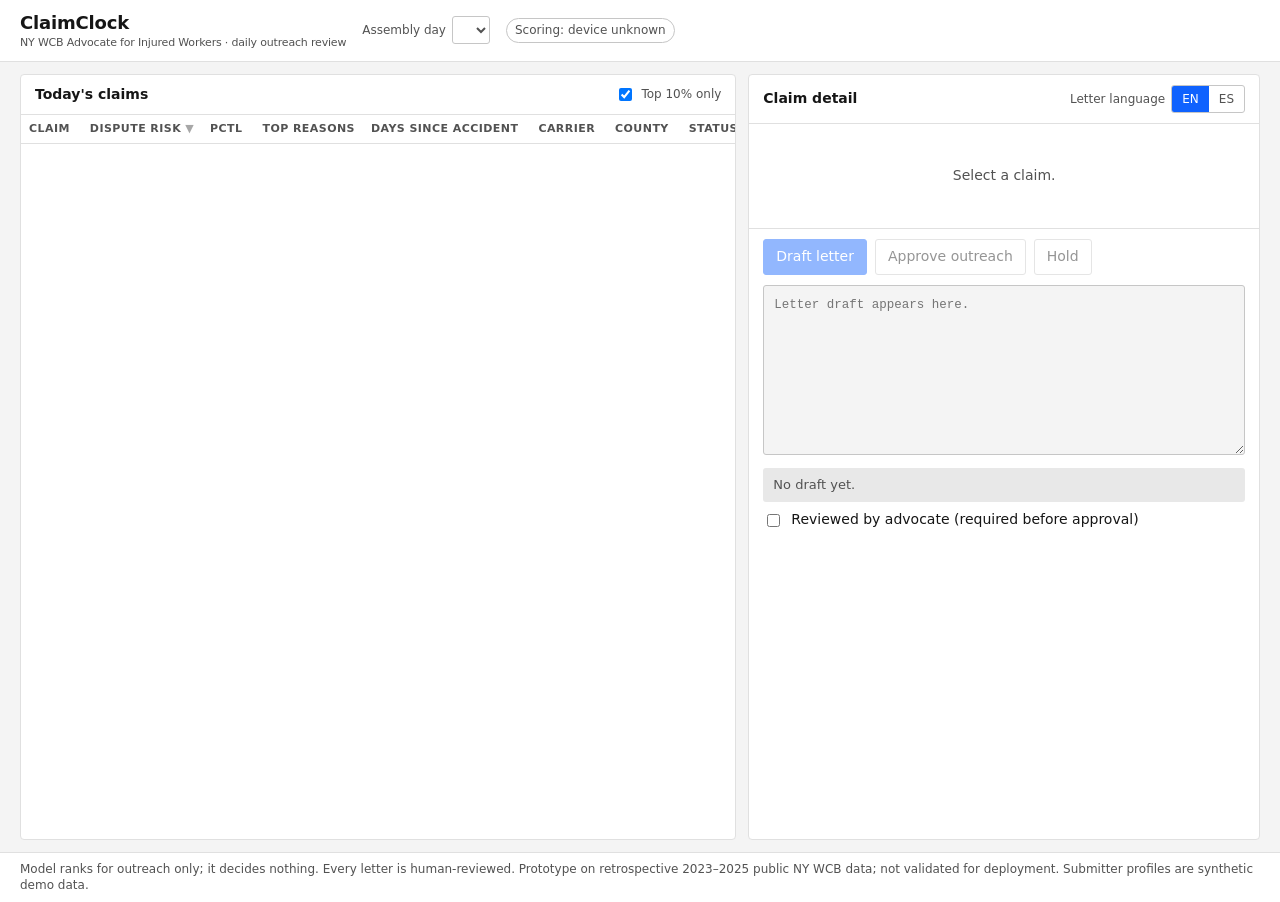
==== c_product/static/index.html @ f4f44a83 "Stream B/C: torch MLP for NNPA serving, scores.csv export, benchmark, Granite call, letter + post-ch" ====
<!doctype html>
<html lang="en">
<head>
<meta charset="utf-8">
<meta name="viewport" content="width=device-width, initial-scale=1">
<title>ClaimClock</title>
<style>
:root{
  --bg:#f4f4f4;--panel:#fff;--ink:#161616;--muted:#525252;--line:#e0e0e0;--line2:#c6c6c6;
  --accent:#0f62fe;--accent-ink:#fff;--flag:#da1e28;--flag-bg:#fff1f1;--ok:#198038;--ok-bg:#defbe6;
  --warn:#8a3800;--warn-bg:#fff8e1;--hold:#6929c4;--hold-bg:#f6f2ff;--chip:#e8e8e8;--focus:#0f62fe;
  font-family:"IBM Plex Sans",system-ui,-apple-system,"Segoe UI",Roboto,Helvetica,Arial,sans-serif;
}
@media (prefers-color-scheme:dark){:root{
  --bg:#161616;--panel:#262626;--ink:#f4f4f4;--muted:#a8a8a8;--line:#393939;--line2:#525252;
  --accent:#78a9ff;--accent-ink:#000;--flag:#ff8389;--flag-bg:#3b1a1c;--ok:#42be65;--ok-bg:#163a22;
  --warn:#f1c21b;--warn-bg:#3a2f00;--hold:#be95ff;--hold-bg:#2b1f45;--chip:#393939;--focus:#78a9ff;
}}
*{box-sizing:border-box}
html,body{margin:0;background:var(--bg);color:var(--ink);font-size:14px;line-height:1.4}
button,select,input,textarea{font:inherit;color:inherit}
:focus-visible{outline:2px solid var(--focus);outline-offset:2px}
header{display:flex;align-items:center;gap:16px;padding:10px 20px;background:var(--panel);border-bottom:1px solid var(--line);flex-wrap:wrap}
.brand{font-weight:600;font-size:18px;letter-spacing:-.01em}
.brand small{display:block;font-weight:400;font-size:11px;color:var(--muted)}
label.sel{display:flex;align-items:center;gap:6px;color:var(--muted);font-size:12px}
select{padding:5px 8px;border:1px solid var(--line2);background:var(--panel);border-radius:3px}
.badge{font-size:12px;padding:3px 8px;border:1px solid var(--line2);border-radius:999px;color:var(--muted);white-space:nowrap}
.badge b{color:var(--ink);font-weight:600}
.progress{margin-left:auto;display:flex;gap:6px;align-items:center;font-size:12px;color:var(--muted)}
.progress span{padding:3px 10px;border-radius:3px;font-weight:600;color:var(--ink);background:var(--chip)}
.progress .ap{background:var(--ok-bg);color:var(--ok)} .progress .hd{background:var(--hold-bg);color:var(--hold)}
main{display:grid;grid-template-columns:minmax(560px,7fr) minmax(420px,5fr);gap:12px;padding:12px 20px;min-height:calc(100vh - 110px)}
@media (max-width:1000px){main{grid-template-columns:1fr}}
section.panel{background:var(--panel);border:1px solid var(--line);border-radius:4px;display:flex;flex-direction:column;min-width:0}
.ph{display:flex;align-items:center;gap:10px;padding:10px 14px;border-bottom:1px solid var(--line)}
.ph h2{font-size:14px;font-weight:600;margin:0}
.ph .n{color:var(--muted);font-size:12px}
.ph label{margin-left:auto;font-size:12px;color:var(--muted);display:flex;gap:6px;align-items:center}
.tbl{overflow:auto;max-height:calc(100vh - 180px)}
table{width:100%;border-collapse:collapse;font-variant-numeric:tabular-nums}
th,td{text-align:left;padding:6px 8px;border-bottom:1px solid var(--line);vertical-align:top;white-space:nowrap}
th{position:sticky;top:0;background:var(--panel);font-size:11px;text-transform:uppercase;letter-spacing:.04em;color:var(--muted);z-index:1}
th button{all:unset;cursor:pointer;display:inline-flex;gap:4px;align-items:center}
th button:focus-visible{outline:2px solid var(--focus)}
th .dir{opacity:.5}
tbody tr{cursor:pointer}
tbody tr:hover{background:color-mix(in srgb,var(--accent) 7%,transparent)}
tbody tr[aria-selected="true"]{background:color-mix(in srgb,var(--accent) 14%,transparent);box-shadow:inset 3px 0 0 var(--accent)}
td.score{font-weight:600;font-size:15px}
td.score .bar{display:inline-block;height:6px;width:40px;background:var(--chip);border-radius:3px;margin-left:8px;vertical-align:middle;overflow:hidden}
td.score .bar i{display:block;height:100%;background:var(--accent)}
tr.flag td.score .bar i{background:var(--flag)}
.tag{display:inline-block;font-size:11px;padding:1px 6px;border-radius:3px;font-weight:600}
.tag.flag{background:var(--flag-bg);color:var(--flag)} .tag.ap{background:var(--ok-bg);color:var(--ok)} .tag.hd{background:var(--hold-bg);color:var(--hold)}
.tag.syn{background:var(--warn-bg);color:var(--warn);font-weight:500}
.chips{white-space:normal;min-width:260px}
.chip{display:inline-block;white-space:nowrap;font-size:11px;background:var(--chip);padding:1px 7px;border-radius:999px;margin:1px 3px 1px 0;color:var(--ink)}
.muted{color:var(--muted)}
.detail{padding:12px 14px;overflow:auto}
.detail h3{font-size:12px;text-transform:uppercase;letter-spacing:.04em;color:var(--muted);margin:10px 0 4px;display:flex;gap:8px;align-items:center}
.detail h3:first-child{margin-top:0}
dl{display:grid;grid-template-columns:max-content 1fr max-content 1fr;gap:3px 14px;margin:0}
@media (max-width:1400px){.detail dd{min-width:0;overflow-wrap:anywhere}}
dt{color:var(--muted)} dd{margin:0}
.claimhead{display:flex;align-items:baseline;gap:12px;flex-wrap:wrap;margin-bottom:4px}
.claimhead .big{font-size:22px;font-weight:600}
.evidence{border:1px dashed var(--line2);border-radius:4px;padding:8px 10px;margin-top:4px;font-size:13px}
.evidence.has{border-style:solid;background:var(--warn-bg);color:var(--warn)}
.actions{display:flex;gap:8px;align-items:center;flex-wrap:wrap;padding:10px 14px;border-top:1px solid var(--line)}
.btn{padding:7px 12px;border:1px solid var(--line2);background:var(--panel);border-radius:3px;cursor:pointer}
.btn.primary{background:var(--accent);color:var(--accent-ink);border-color:var(--accent)}
.btn:disabled{opacity:.45;cursor:not-allowed}
.seg{display:inline-flex;border:1px solid var(--line2);border-radius:3px;overflow:hidden}
.seg button{all:unset;padding:5px 10px;cursor:pointer;font-size:12px}
.seg button[aria-pressed="true"]{background:var(--accent);color:var(--accent-ink)}
.seg button:focus-visible{outline:2px solid var(--focus);outline-offset:-2px}
.letter{padding:0 14px 12px}
.letter textarea{width:100%;min-height:170px;resize:vertical;padding:10px;border:1px solid var(--line2);border-radius:3px;background:var(--bg);font-family:"IBM Plex Mono",ui-monospace,Menlo,Consolas,monospace;font-size:12.5px;line-height:1.5}
.letter .caret::after{content:"▍";animation:blink 1s steps(2) infinite;color:var(--accent)}
@keyframes blink{50%{opacity:0}}
.check{margin-top:8px;padding:8px 10px;border-radius:3px;font-size:13px}
.check.pass{background:var(--ok-bg);color:var(--ok)} .check.fail{background:var(--flag-bg);color:var(--flag)} .check.wait{background:var(--chip);color:var(--muted)}
.check ul{margin:4px 0 0 18px;padding:0}
.review{display:flex;gap:8px;align-items:center;margin-top:8px}
footer{padding:8px 20px;font-size:12px;color:var(--muted);border-top:1px solid var(--line);background:var(--panel)}
.empty{padding:30px;color:var(--muted);text-align:center}
.sr{position:absolute;left:-9999px}
</style>
</head>
<body>
<header>
  <div class="brand">ClaimClock<small>NY WCB Advocate for Injured Workers · daily outreach review</small></div>
  <label class="sel">Assembly day <select id="day" aria-label="Assembly day"></select></label>
  <span class="badge" id="device">Scoring: …</span>
  <span class="badge" id="recall" hidden></span>
  <div class="progress" aria-live="polite" id="progress"></div>
</header>

<main>
  <section class="panel" aria-labelledby="qh">
    <div class="ph"><h2 id="qh">Today's claims</h2><span class="n" id="qn"></span>
      <label><input type="checkbox" id="onlyflag" checked> Top 10% only</label></div>
    <div class="tbl">
      <table id="queue">
        <thead><tr>
          <th><button data-k="claim_id">Claim <span class="dir"></span></button></th>
          <th><button data-k="score">Dispute risk <span class="dir">▼</span></button></th>
          <th><button data-k="rank_pct">Pctl <span class="dir"></span></button></th>
          <th>Top reasons</th>
          <th><button data-k="days_accident_to_assembly">Days since accident <span class="dir"></span></button></th>
          <th><button data-k="carrier_type">Carrier <span class="dir"></span></button></th>
          <th><button data-k="county">County <span class="dir"></span></button></th>
          <th>Status</th>
        </tr></thead>
        <tbody></tbody>
      </table>
      <div class="empty" id="qempty" hidden>No claims for this day.</div>
    </div>
  </section>

  <section class="panel" aria-labelledby="dh">
    <div class="ph"><h2 id="dh">Claim detail</h2><span class="n" id="dstatus"></span>
      <label>Letter language
        <span class="seg" role="group" aria-label="Letter language">
          <button type="button" data-lang="en" aria-pressed="true">EN</button>
          <button type="button" data-lang="es" aria-pressed="false">ES</button>
        </span></label></div>
    <div class="detail" id="detail"><div class="empty">Select a claim.</div></div>
    <div class="actions">
      <button class="btn primary" id="draft" type="button" disabled>Draft letter</button>
      <button class="btn" id="approve" type="button" disabled title="Requires advocate review">Approve outreach</button>
      <button class="btn" id="hold" type="button" disabled>Hold</button>
      <span class="muted" id="hint"></span>
    </div>
    <div class="letter">
      <label for="lt" class="sr">Letter draft</label>
      <textarea id="lt" aria-live="polite" aria-busy="false" spellcheck="false" placeholder="Letter draft appears here."></textarea>
      <div class="check wait" id="check" role="status">No draft yet.</div>
      <div class="review">
        <input type="checkbox" id="reviewed"><label for="reviewed">Reviewed by advocate (required before approval)</label>
      </div>
    </div>
  </section>
</main>

<footer>Model ranks for outreach only; it decides nothing. Every letter is human-reviewed. Prototype on retrospective 2023–2025 public NY WCB data; not validated for deployment. Submitter profiles are synthetic demo data.</footer>

<script>
const $ = s => document.querySelector(s);
const esc = s => String(s ?? "").replace(/[&<>"]/g, c => ({"&":"&amp;","<":"&lt;",">":"&gt;",'"':"&quot;"}[c]));
const api = (p, o) => fetch(p, o).then(r => r.json());
const state = { rows: [], sel: null, lang: "en", sortK: "score", sortDir: -1,
  decisions: {}, letters: {}, checks: {}, reviewed: {}, abort: null };

/* ---------- header ---------- */
api("/api/meta").then(m => {
  const dev = (m.benchmark?.device || m.device || "").toLowerCase();
  $("#device").innerHTML = dev.includes("nnpa") ? "Scored on <b>IBM Telum (NNPA)</b>" : dev ? `Scored on <b>${esc(dev.toUpperCase())}</b>` : "Scoring: <b>device unknown</b>";
  const r = m.validation?.recall_at_10pct ?? m.test?.recall_at_10pct;
  if (r != null) { const which = m.validation?.recall_at_10pct != null ? "Validation" : "Test";
    $("#recall").innerHTML = `${which} recall@10%: <b>${(r*100).toFixed(1)}%</b>`; $("#recall").hidden = false; }
}).catch(() => $("#device").textContent = "Scoring: device unknown");

api("/api/days").then(days => {
  $("#day").innerHTML = days.map(d => `<option value="${d.date}">${d.date} · ${d.claims} claims, ${d.flagged} flagged</option>`).join("");
  loadDay();
});
$("#day").onchange = loadDay;
$("#onlyflag").onchange = renderQueue;

async function loadDay() {
  const q = await api("/api/queue?date=" + $("#day").value);
  state.rows = q.rows; state.sel = null;
  $("#qn").textContent = `${q.claims} assembled · ${q.flagged} in top 10%`;
  renderQueue();
  const first = visibleRows()[0];
  if (first) select(first.claim_id);   // pre-start the letter so the demo shows one within seconds
}

/* ---------- queue ---------- */
function visibleRows() {
  const k = state.sortK, d = state.sortDir;
  const num = v => (v === "" || v == null || isNaN(+v)) ? -Infinity : +v;
  const rows = state.rows.filter(r => !$("#onlyflag").checked || r.flagged);
  return rows.sort((a, b) => {
    const x = ["score","rank_pct","days_accident_to_assembly"].includes(k) ? num(a[k]) - num(b[k]) : String(a[k]).localeCompare(String(b[k]));
    return (x || b.score - a.score) * (x ? d : 1);
  });
}
document.querySelectorAll("th button").forEach(b => b.onclick = () => {
  const k = b.dataset.k;
  state.sortDir = state.sortK === k ? -state.sortDir : (k === "score" || k === "rank_pct" ? -1 : 1);
  state.sortK = k;
  document.querySelectorAll("th .dir").forEach(d => d.textContent = "");
  b.querySelector(".dir").textContent = state.sortDir < 0 ? "▼" : "▲";
  renderQueue();
});
function statusTag(id) {
  const d = state.decisions[id];
  return d === "approved" ? '<span class="tag ap">Approved</span>' : d === "held" ? '<span class="tag hd">Held</span>' : '<span class="muted">Pending</span>';
}
function renderQueue() {
  const rows = visibleRows();
  $("#qempty").hidden = rows.length > 0;
  $("#queue tbody").innerHTML = rows.map(r => `
    <tr data-id="${esc(r.claim_id)}" class="${r.flagged ? "flag" : ""}" tabindex="0" aria-selected="${r.claim_id === state.sel}">
      <td>${esc(r.claim_id)} ${r.flagged ? '<span class="tag flag">Top 10%</span>' : ""}</td>
      <td class="score">${(r.score*100).toFixed(1)}%<span class="bar" aria-hidden="true"><i style="width:${Math.min(100, r.score*100)}%"></i></span></td>
      <td>${(+r.rank_pct).toFixed(0)}</td>
      <td class="chips">${[r.top1, r.top2, r.top3].filter(Boolean).map(t => `<span class="chip">${esc(t)}</span>`).join("") || '<span class="muted">—</span>'}</td>
      <td>${r.days_accident_to_assembly === "" ? '<span class="muted">—</span>' : Math.round(+r.days_accident_to_assembly)}</td>
      <td>${esc(r.carrier_type)}</td>
      <td>${esc(r.county)}</td>
      <td>${statusTag(r.claim_id)}</td></tr>`).join("");
  renderProgress();
}
$("#queue tbody").addEventListener("click", e => { const tr = e.target.closest("tr"); if (tr) select(tr.dataset.id); });
$("#queue tbody").addEventListener("keydown", e => { if (e.key === "Enter" || e.key === " ") { const tr = e.target.closest("tr"); if (tr) { e.preventDefault(); select(tr.dataset.id); } } });
function renderProgress() {
  const ids = state.rows.filter(r => r.flagged).map(r => r.claim_id);
  const n = k => ids.filter(id => state.decisions[id] === k).length;
  const ap = n("approved"), hd = n("held");
  $("#progress").innerHTML = `Top-10% review <span class="ap">${ap} approved</span><span class="hd">${hd} held</span><span>${ids.length - ap - hd} pending</span>`;
}

/* ---------- detail ---------- */
async function select(id) {
  state.sel = id;
  document.querySelectorAll("#queue tbody tr").forEach(tr => tr.setAttribute("aria-selected", tr.dataset.id === id));
  const c = await api("/api/claim?id=" + encodeURIComponent(id));
  if (state.sel !== id) return;
  const s = c.submitter, w = c.words;
  const d = v => (v === "" || v == null) ? "—" : v;
  $("#detail").innerHTML = `
    <div class="claimhead"><span class="big">${(c.score*100).toFixed(1)}% dispute risk</span>
      <span class="muted">percentile ${(+c.rank_pct).toFixed(0)} · typical lead ≈ ${d(c.lead_days_est)} days</span>
      ${c.flagged ? '<span class="tag flag">Top 10%</span>' : ""}</div>
    <div class="chips">${[c.top1, c.top2, c.top3].filter(Boolean).map(t => `<span class="chip">${esc(t)}</span>`).join("")}</div>
    <h3>Submitter <span class="tag syn">Synthetic demo profile</span></h3>
    <dl><dt>Name</dt><dd>${esc(s.name)}</dd><dt>Age band</dt><dd>${esc(s.age_band)}</dd><dt>Occupation</dt><dd>${esc(s.occupation)}</dd>
      <dt>Preferred language</dt><dd>${s.language === "es" ? "Spanish" : "English"}</dd><dt>Contact preference</dt><dd>${esc(s.contact)}</dd></dl>
    <h3>Background</h3>
    <dl><dt>Employer industry</dt><dd>${esc(w.industry)}</dd><dt>County</dt><dd>${esc(d(c.county))}</dd><dt>Carrier type</dt><dd>${esc(d(c.carrier_type))}</dd>
      <dt>Accident to filing</dt><dd>${c.days_accident_to_assembly === "" ? "—" : Math.round(+c.days_accident_to_assembly) + " days"}</dd>
      <dt>Prior claims</dt><dd>${esc(s.prior_claims)}</dd></dl>
    <h3>Claim submission</h3>
    <dl><dt>Nature of injury</dt><dd>${esc(w.nature)}</dd><dt>Body part</dt><dd>${esc(w.body_part)}</dd><dt>Cause</dt><dd>${esc(w.cause)}</dd>
      <dt>Accident date</dt><dd>${d(w.accident_date)}</dd><dt>Assembly date</dt><dd>${esc(c.assembly_date)}</dd><dt>Claim ID</dt><dd>${esc(c.claim_id)}</dd></dl>
    <div class="evidence ${s.fall_video ? "has" : ""}">Evidence · ${s.fall_video
      ? "<b>Fall video analyzed:</b> fall from standing, sideways landing, 0.6 s descent <span class='muted'>(separate fall-detection model, demo placeholder)</span>"
      : "Fall video: not submitted"}</div>`;
  showLetter();
  if (!state.letters[key()]) draft();
}
function key() { return state.sel + ":" + state.lang; }
function setLang(l, quiet) {
  state.lang = l;
  document.querySelectorAll("[data-lang]").forEach(b => b.setAttribute("aria-pressed", b.dataset.lang === l));
  if (!quiet && state.sel) { showLetter(); if (!state.letters[key()]) draft(); }
}
document.querySelectorAll("[data-lang]").forEach(b => b.onclick = () => setLang(b.dataset.lang));

/* ---------- letter ---------- */
function showLetter() {
  const k = key(), t = $("#lt");
  t.value = state.letters[k] || "";
  t.classList.remove("caret");
  renderCheck(state.checks[k]);
  $("#reviewed").checked = !!state.reviewed[k];
  updateButtons();
}
function renderCheck(c) {
  const el = $("#check");
  if (!c) { el.className = "check wait"; el.textContent = state.letters[key()] ? "Checking…" : "No draft yet."; return; }
  if (c.error) { el.className = "check fail"; el.textContent = c.error; return; }
  el.className = "check " + (c.ok ? "pass" : "fail");
  el.innerHTML = c.ok ? "Post-check passed: neutral, plain language, no dispute wording."
    : `Post-check failed. Fix before approval:<ul>${c.problems.map(p => `<li>${esc(p)}</li>`).join("")}</ul>`;
}
function updateButtons() {
  const id = state.sel, k = key(), streaming = state.abort && state.abort.key === k;
  $("#draft").disabled = !id || streaming;
  $("#draft").textContent = streaming ? "Drafting…" : state.letters[k] ? "Redraft letter" : "Draft letter";
  $("#hold").disabled = !id;
  $("#reviewed").disabled = !state.letters[k] || streaming;
  const ok = state.checks[k]?.ok;
  $("#approve").disabled = !id || !state.reviewed[k] || !ok;
  $("#hint").textContent = !id ? "" : state.decisions[id] === "approved" ? "Approved and queued for mail (client-side only)."
    : state.decisions[id] === "held" ? "On hold." : !state.letters[k] ? "" : !ok ? "Approval needs a passing post-check." : !state.reviewed[k] ? "Tick 'Reviewed by advocate' to enable approval." : "";
  $("#dstatus").textContent = id ? `#${id}` : "";
}
async function draft() {
  const id = state.sel, lang = state.lang, k = key(), t = $("#lt");
  if (state.abort) state.abort.abort();
  const ac = new AbortController(); ac.key = k; state.abort = ac;
  state.letters[k] = ""; state.checks[k] = null; state.reviewed[k] = false;
  t.value = ""; t.classList.add("caret"); t.setAttribute("aria-busy", "true");
  renderCheck(null); updateButtons();
  let pending = "", text = "";
  const typer = setInterval(() => {   // typing feel even when chunks arrive in bursts
    if (!pending) return;
    const n = Math.max(1, Math.min(4, Math.ceil(pending.length / 20)));
    text += pending.slice(0, n); pending = pending.slice(n);
    if (key() === k) { t.value = text; t.scrollTop = t.scrollHeight; }
  }, 12);
  try {
    const r = await fetch(`/api/letter?id=${encodeURIComponent(id)}&lang=${lang}`, { signal: ac.signal });
    if (!r.ok) { const e = await r.json().catch(() => ({})); throw new Error(e.error || `HTTP ${r.status}`); }
    const reader = r.body.getReader(), dec = new TextDecoder();
    for (;;) { const { value, done } = await reader.read(); if (done) break; pending += dec.decode(value, { stream: true }); }
    while (pending) await new Promise(res => setTimeout(res, 15));
    state.letters[k] = text;
    const chk = await api("/api/check", { method: "POST", headers: { "Content-Type": "application/json" }, body: JSON.stringify({ id, text, lang }) });
    state.checks[k] = chk.error ? { error: chk.error } : chk;
  } catch (e) {
    if (e.name !== "AbortError") { state.letters[k] = text; state.checks[k] = { error: "Letter service unavailable: " + e.message }; }
  } finally {
    clearInterval(typer);
    if (state.abort === ac) state.abort = null;
    if (key() === k) { t.classList.remove("caret"); t.setAttribute("aria-busy", "false"); showLetter(); }
  }
}
$("#draft").onclick = draft;
$("#lt").oninput = () => { state.letters[key()] = $("#lt").value; state.checks[key()] = null; state.reviewed[key()] = false; $("#reviewed").checked = false; recheck(); };
let rt; function recheck() { clearTimeout(rt); rt = setTimeout(async () => {
  const k = key(), id = state.sel, text = state.letters[k];
  const chk = await api("/api/check", { method: "POST", headers: { "Content-Type": "application/json" }, body: JSON.stringify({ id, text, lang: state.lang }) });
  if (key() === k) { state.checks[k] = chk.error ? { error: chk.error } : chk; renderCheck(state.checks[k]); updateButtons(); }
}, 500); }
$("#reviewed").onchange = () => { state.reviewed[key()] = $("#reviewed").checked; updateButtons(); };
function decide(d) { state.decisions[state.sel] = d; renderQueue(); updateButtons(); }
$("#approve").onclick = () => decide("approved");
$("#hold").onclick = () => decide("held");
</script>
</body>
</html>
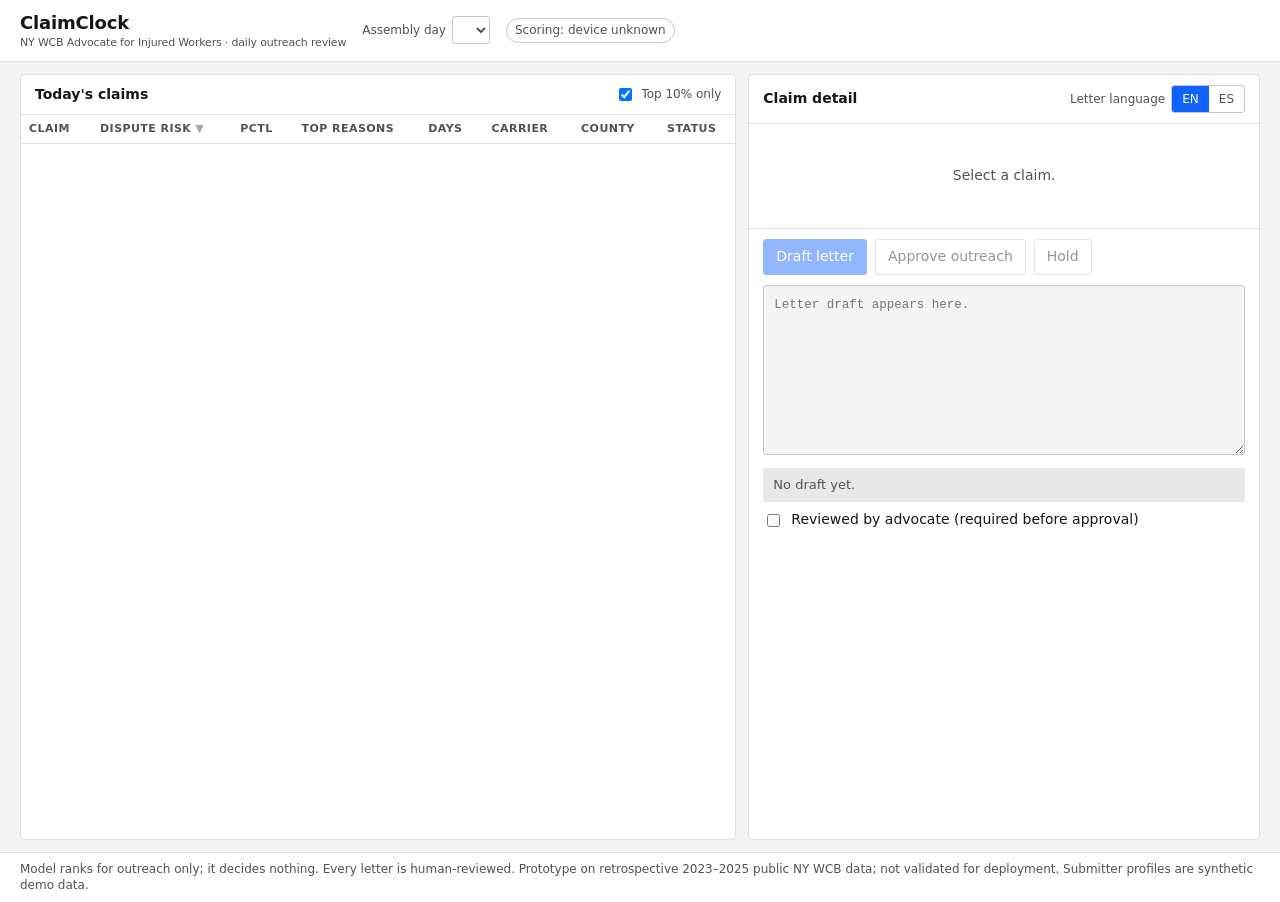
==== commit 3896506c: "Advocate approval dashboard: daily queue, claim detail, streamed letter with post-check Co-Authored-" ====
--- a/c_product/static/index.html
+++ b/c_product/static/index.html
@@ -40,6 +40,7 @@
 .tbl{overflow:auto;max-height:calc(100vh - 180px)}
 table{width:100%;border-collapse:collapse;font-variant-numeric:tabular-nums}
 th,td{text-align:left;padding:6px 8px;border-bottom:1px solid var(--line);vertical-align:top;white-space:nowrap}
+td:nth-child(6){white-space:normal;max-width:110px}
 th{position:sticky;top:0;background:var(--panel);font-size:11px;text-transform:uppercase;letter-spacing:.04em;color:var(--muted);z-index:1}
 th button{all:unset;cursor:pointer;display:inline-flex;gap:4px;align-items:center}
 th button:focus-visible{outline:2px solid var(--focus)}
@@ -54,10 +55,10 @@
 .tag{display:inline-block;font-size:11px;padding:1px 6px;border-radius:3px;font-weight:600}
 .tag.flag{background:var(--flag-bg);color:var(--flag)} .tag.ap{background:var(--ok-bg);color:var(--ok)} .tag.hd{background:var(--hold-bg);color:var(--hold)}
 .tag.syn{background:var(--warn-bg);color:var(--warn);font-weight:500}
-.chips{white-space:normal;min-width:260px}
+.chips{white-space:normal;min-width:200px}
 .chip{display:inline-block;white-space:nowrap;font-size:11px;background:var(--chip);padding:1px 7px;border-radius:999px;margin:1px 3px 1px 0;color:var(--ink)}
 .muted{color:var(--muted)}
-.detail{padding:12px 14px;overflow:auto}
+.detail{padding:12px 14px;overflow:auto;max-height:40vh;flex:0 0 auto}
 .detail h3{font-size:12px;text-transform:uppercase;letter-spacing:.04em;color:var(--muted);margin:10px 0 4px;display:flex;gap:8px;align-items:center}
 .detail h3:first-child{margin-top:0}
 dl{display:grid;grid-template-columns:max-content 1fr max-content 1fr;gap:3px 14px;margin:0}
@@ -108,7 +109,7 @@
           <th><button data-k="score">Dispute risk <span class="dir">▼</span></button></th>
           <th><button data-k="rank_pct">Pctl <span class="dir"></span></button></th>
           <th>Top reasons</th>
-          <th><button data-k="days_accident_to_assembly">Days since accident <span class="dir"></span></button></th>
+          <th><button data-k="days_accident_to_assembly" title="Days from accident to assembly">Days <span class="dir"></span></button></th>
           <th><button data-k="carrier_type">Carrier <span class="dir"></span></button></th>
           <th><button data-k="county">County <span class="dir"></span></button></th>
           <th>Status</th>
@@ -129,7 +130,7 @@
     <div class="detail" id="detail"><div class="empty">Select a claim.</div></div>
     <div class="actions">
       <button class="btn primary" id="draft" type="button" disabled>Draft letter</button>
-      <button class="btn" id="approve" type="button" disabled title="Requires advocate review">Approve outreach</button>
+      <button class="btn" id="approve" type="button" disabled>Approve outreach</button>
       <button class="btn" id="hold" type="button" disabled>Hold</button>
       <span class="muted" id="hint"></span>
     </div>
